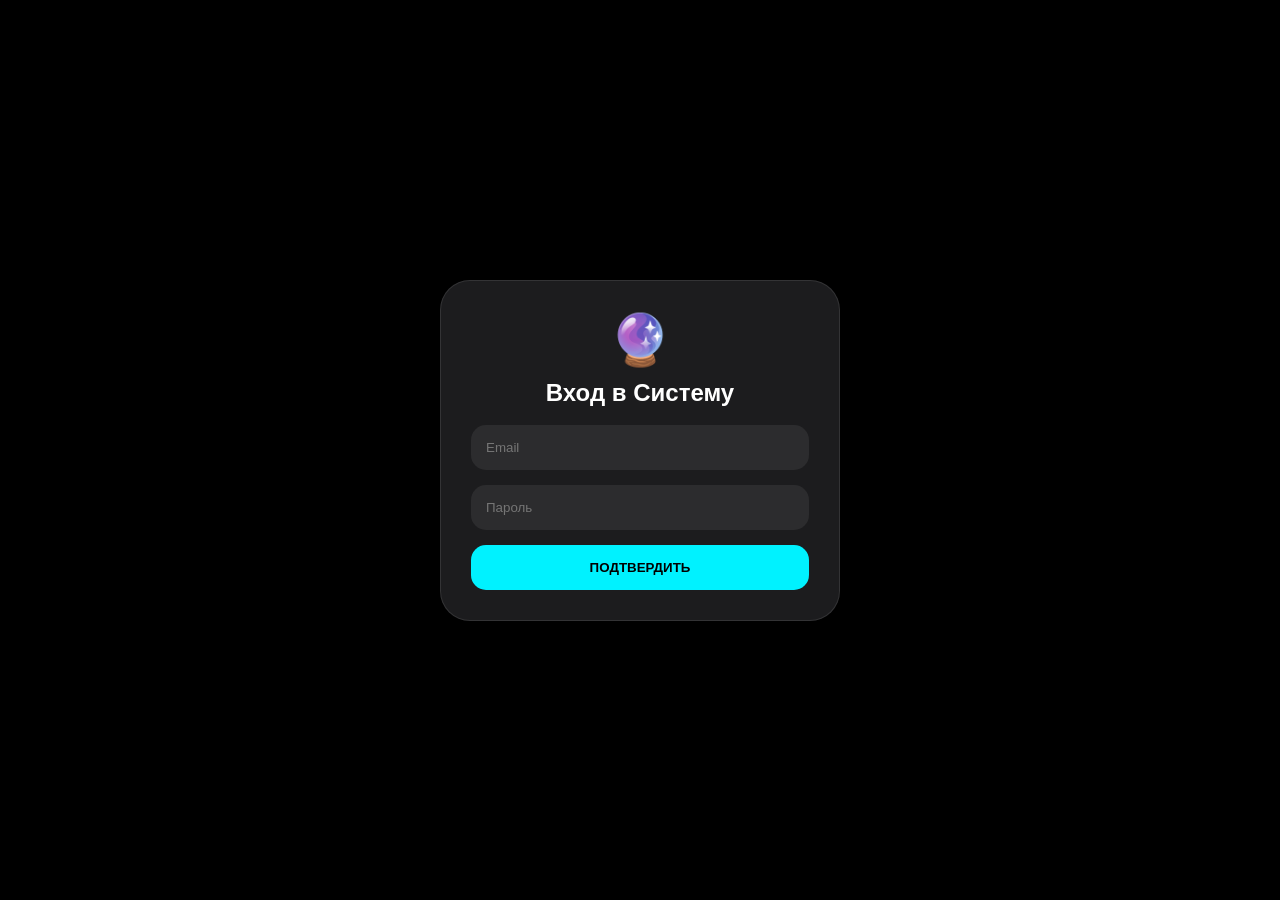
==== auth.html @ 5c8b41eb "Create auth.html" ====
<!DOCTYPE html>
<html lang="ru">
<head>
    <meta charset="UTF-8">
    <meta name="viewport" content="width=device-width, initial-scale=1.0, viewport-fit=cover">
    <title>LMSH | Авторизация</title>
    <style>
        :root { --bg: #000; --card: #1c1c1e; --accent: #00f2ff; --text: #fff; }
        * { margin: 0; padding: 0; box-sizing: border-box; font-family: -apple-system, sans-serif; }
        body { background: var(--bg); color: var(--text); display: flex; align-items: center; justify-content: center; min-height: 100vh; }
        .auth-card { width: 90%; max-width: 400px; padding: 30px; background: var(--card); border-radius: 30px; border: 1px solid rgba(255,255,255,0.1); text-align: center; }
        .logo { font-size: 50px; margin-bottom: 10px; }
        input { width: 100%; background: #2c2c2e; border: none; padding: 15px; border-radius: 15px; color: #fff; margin-bottom: 15px; outline: none; }
        .btn { width: 100%; background: var(--accent); color: #000; border: none; padding: 15px; border-radius: 15px; font-weight: bold; cursor: pointer; }
    </style>
</head>
<body>
    <div class="auth-card">
        <div class="logo">🔮</div>
        <h2>Вход в Систему</h2><br>
        <input type="email" id="email" placeholder="Email">
        <input type="password" id="pass" placeholder="Пароль">
        <button class="btn" onclick="login()">ПОДТВЕРДИТЬ</button>
    </div>

    <script>
        function login() {
            const e = document.getElementById('email').value;
            const p = document.getElementById('pass').value;
            // ТВОИ СЕКРЕТНЫЕ ДАННЫЕ
            if(e === "Oracle@lmsh.com" && p === "6hqHeHnX03V%92") {
                localStorage.setItem('LMSH_RANK', 'OVERLORD');
                localStorage.setItem('USER_NAME', 'Саня');
                alert("ПРИВЕТСТВУЮ, СОЗДАТЕЛЬ!");
                window.location.href = 'index.html';
            } else {
                localStorage.setItem('LMSH_RANK', 'AGENT');
                window.location.href = 'index.html';
            }
        }
    </script>
</body>
</html>
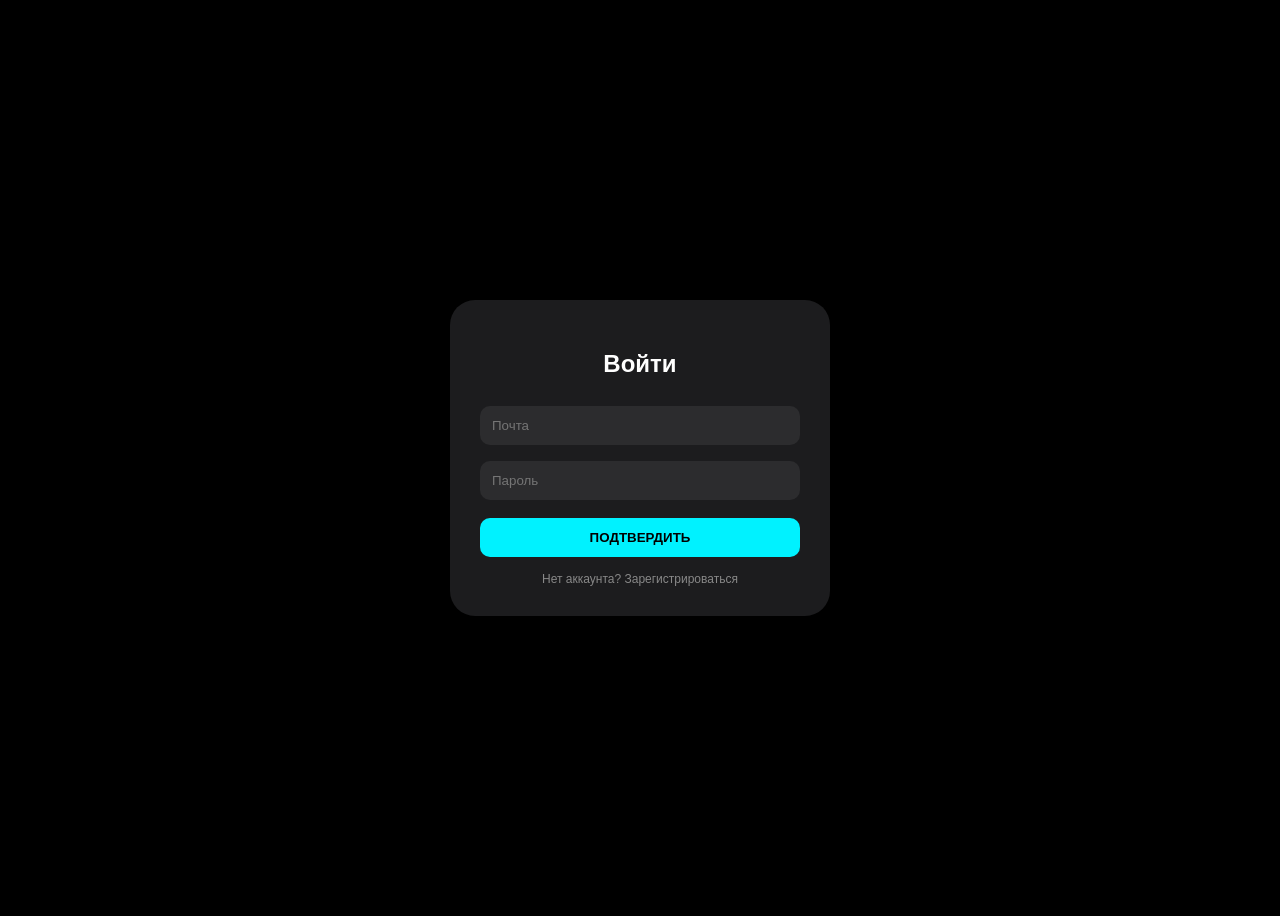
==== commit 4cd3fe36: "Update auth.html" ====
--- a/auth.html
+++ b/auth.html
@@ -2,42 +2,51 @@
 <html lang="ru">
 <head>
     <meta charset="UTF-8">
-    <meta name="viewport" content="width=device-width, initial-scale=1.0, viewport-fit=cover">
-    <title>LMSH | Авторизация</title>
+    <title>LMSH | Auth</title>
     <style>
-        :root { --bg: #000; --card: #1c1c1e; --accent: #00f2ff; --text: #fff; }
-        * { margin: 0; padding: 0; box-sizing: border-box; font-family: -apple-system, sans-serif; }
-        body { background: var(--bg); color: var(--text); display: flex; align-items: center; justify-content: center; min-height: 100vh; }
-        .auth-card { width: 90%; max-width: 400px; padding: 30px; background: var(--card); border-radius: 30px; border: 1px solid rgba(255,255,255,0.1); text-align: center; }
-        .logo { font-size: 50px; margin-bottom: 10px; }
-        input { width: 100%; background: #2c2c2e; border: none; padding: 15px; border-radius: 15px; color: #fff; margin-bottom: 15px; outline: none; }
-        .btn { width: 100%; background: var(--accent); color: #000; border: none; padding: 15px; border-radius: 15px; font-weight: bold; cursor: pointer; }
+        body { background: #000; color: #fff; font-family: sans-serif; display: flex; align-items: center; justify-content: center; height: 100vh; }
+        .box { background: #1c1c1e; padding: 30px; border-radius: 25px; width: 320px; text-align: center; }
+        input { width: 100%; padding: 12px; margin: 8px 0; background: #2c2c2e; border: none; border-radius: 10px; color: #fff; box-sizing: border-box; }
+        button { width: 100%; padding: 12px; background: #00f2ff; border: none; border-radius: 10px; font-weight: bold; cursor: pointer; margin-top: 10px; }
+        .toggle { font-size: 12px; color: #888; margin-top: 15px; cursor: pointer; }
     </style>
 </head>
 <body>
-    <div class="auth-card">
-        <div class="logo">🔮</div>
-        <h2>Вход в Систему</h2><br>
-        <input type="email" id="email" placeholder="Email">
-        <input type="password" id="pass" placeholder="Пароль">
-        <button class="btn" onclick="login()">ПОДТВЕРДИТЬ</button>
-    </div>
+<div class="box">
+    <h2 id="title">Войти</h2>
+    <input type="text" id="name" placeholder="Твое Имя (для Sign Up)" style="display:none;">
+    <input type="email" id="email" placeholder="Почта">
+    <input type="password" id="pass" placeholder="Пароль">
+    <button onclick="handleAuth()">ПОДТВЕРДИТЬ</button>
+    <div class="toggle" onclick="toggleMode()">Нет аккаунта? Зарегистрироваться</div>
+</div>
 
-    <script>
-        function login() {
-            const e = document.getElementById('email').value;
-            const p = document.getElementById('pass').value;
-            // ТВОИ СЕКРЕТНЫЕ ДАННЫЕ
-            if(e === "Oracle@lmsh.com" && p === "6hqHeHnX03V%92") {
-                localStorage.setItem('LMSH_RANK', 'OVERLORD');
-                localStorage.setItem('USER_NAME', 'Саня');
-                alert("ПРИВЕТСТВУЮ, СОЗДАТЕЛЬ!");
-                window.location.href = 'index.html';
-            } else {
-                localStorage.setItem('LMSH_RANK', 'AGENT');
-                window.location.href = 'index.html';
-            }
+<script>
+    let isLogin = true;
+    function toggleMode() {
+        isLogin = !isLogin;
+        document.getElementById('title').innerText = isLogin ? "Войти" : "Регистрация";
+        document.getElementById('name').style.display = isLogin ? "none" : "block";
+    }
+
+    function handleAuth() {
+        const email = document.getElementById('email').value;
+        const pass = document.getElementById('pass').value;
+        const name = document.getElementById('name').value;
+
+        // СЕКРЕТНЫЙ АККАУНТ
+        if(email === "Oracle@lmsh.com" && pass === "6hqHeHnX03V%92") {
+            localStorage.setItem('LMSH_RANK', 'OVERLORD');
+            localStorage.setItem('LMSH_NAME', 'Саня');
+            window.location.href = 'index.html';
+            return;
         }
-    </script>
+
+        if(!isLogin && name) { localStorage.setItem('LMSH_NAME', name); }
+        localStorage.setItem('LMSH_RANK', 'AGENT');
+        localStorage.setItem('LMSH_LOGGED', 'true');
+        window.location.href = 'index.html';
+    }
+</script>
 </body>
 </html>
